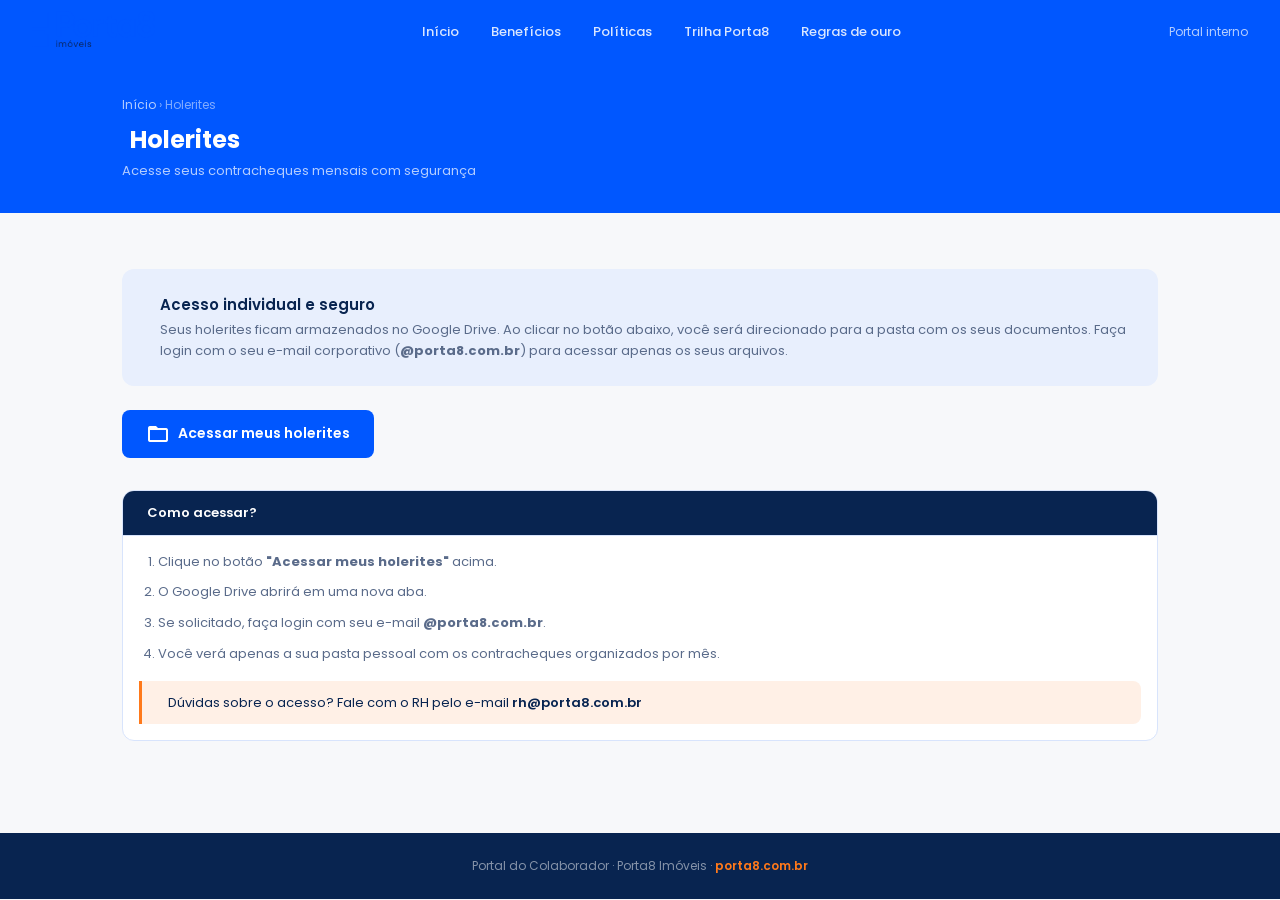
==== pages/holerites.html @ 3cd1a080 "Add files via upload" ====
<!DOCTYPE html>
<html lang="pt-BR">
<head>
  <meta charset="UTF-8">
  <meta name="viewport" content="width=device-width, initial-scale=1.0">
  <title>Holerites · Portal Porta8</title>
  <link rel="stylesheet" href="../assets/style.css">
  <link href="https://fonts.googleapis.com/icon?family=Material+Icons" rel="stylesheet">
</head>
<body>

<nav class="nav">
  <a href="../index.html" class="nav-logo">
    <img src="../assets/logo.png" alt="Porta8 Imóveis">
  </a>
  <div class="nav-links">
    <a href="../index.html">Início</a>
    <a href="beneficios.html">Benefícios</a>
    <a href="politicas.html">Políticas</a>
    <a href="trilha.html">Trilha Porta8</a>
    <a href="regras.html">Regras de ouro</a>
  </div>
  <div class="nav-right">
    <span class="nav-label">Portal interno</span>
  </div>
</nav>

<div class="page-header">
  <div class="container" style="padding-top:0;padding-bottom:0;">
    <div class="breadcrumb"><a href="../index.html">Início</a> › Holerites</div>
    <h1><i class="ti ti-receipt" style="margin-right:8px;"></i>Holerites</h1>
    <p>Acesse seus contracheques mensais com segurança</p>
  </div>
</div>

<div class="container">

  <div class="holerite-info" style="margin-top:1.5rem;">
    <i class="ti ti-lock holerite-icon"></i>
    <div>
      <div class="holerite-title">Acesso individual e seguro</div>
      <div class="holerite-text">Seus holerites ficam armazenados no Google Drive. Ao clicar no botão abaixo, você será direcionado para a pasta com os seus documentos. Faça login com o seu e-mail corporativo (<strong>@porta8.com.br</strong>) para acessar apenas os seus arquivos.</div>
    </div>
  </div>

  <div style="display: flex; gap: 12px; flex-wrap: wrap; margin-bottom: 2rem;">
    <a href="https://drive.google.com/drive/u/0/folders/1fA8RD1n10DUE3ceKfsEEvx8o8hdI8AmV" target="_blank" class="btn-primary">
      <span class="material-icons">folder_open</span> Acessar meus holerites
    </a>
  </div>

  <div class="widget">
    <div class="widget-header marinho">
      <i class="ti ti-help-circle" style="font-size:16px;"></i>
      <span class="widget-title">Como acessar?</span>
    </div>
    <div class="widget-body">
      <ol style="padding-left: 1.2rem; display: flex; flex-direction: column; gap: 10px;">
        <li>Clique no botão <strong>"Acessar meus holerites"</strong> acima.</li>
        <li>O Google Drive abrirá em uma nova aba.</li>
        <li>Se solicitado, faça login com seu e-mail <strong>@porta8.com.br</strong>.</li>
        <li>Você verá apenas a sua pasta pessoal com os contracheques organizados por mês.</li>
      </ol>
      <div class="aviso" style="margin-top: 1rem; margin-bottom: 0;">
        <i class="ti ti-info-circle aviso-icon"></i>
        <div class="aviso-text">Dúvidas sobre o acesso? Fale com o RH pelo e-mail <strong>rh@porta8.com.br</strong></div>
      </div>
    </div>
  </div>

</div>

<div class="footer">
  Portal do Colaborador · Porta8 Imóveis · <a href="https://www.porta8.com.br" target="_blank">porta8.com.br</a>
</div>

</body>
</html>
---- assets/style.css ----
@import url('https://fonts.googleapis.com/css2?family=Poppins:wght@400;500;600;700&display=swap');

*, *::before, *::after { box-sizing: border-box; margin: 0; padding: 0; }

:root {
  --azul: #0057FF;
  --laranja: #FF791A;
  --marinho: #082450;
  --cinza-claro: #F7F8FA;
  --azul-claro: #C6D7FB;
  --azul-medio: #E8EFFD;
  --laranja-claro: #FFF0E6;
  --texto: #082450;
  --texto-secundario: #5A6B8A;
  --borda: #D8E4FC;
  --radius: 12px;
  --radius-sm: 8px;
}

body {
  font-family: 'Poppins', sans-serif;
  background: var(--cinza-claro);
  color: var(--texto);
  min-height: 100vh;
}

/* NAV */
.nav {
  background: var(--azul);
  padding: 0 2rem;
  display: flex;
  align-items: center;
  justify-content: space-between;
  height: 64px;
  position: sticky;
  top: 0;
  z-index: 100;
}

.nav-logo img { height: 36px; }

.nav-links { display: flex; gap: 2rem; }
.nav-links a {
  color: rgba(255,255,255,0.85);
  text-decoration: none;
  font-size: 13px;
  font-weight: 500;
  transition: color 0.2s;
}
.nav-links a:hover { color: #fff; }
.nav-links a.active { color: #fff; border-bottom: 2px solid var(--laranja); padding-bottom: 2px; }

.nav-right { display: flex; align-items: center; gap: 12px; }
.nav-label { color: rgba(255,255,255,0.7); font-size: 12px; }

/* HERO */
.hero {
  background: var(--azul);
  padding: 3rem 2rem 4rem;
  color: #fff;
}
.hero-eyebrow { color: var(--laranja); font-size: 12px; font-weight: 600; text-transform: uppercase; letter-spacing: 0.08em; margin-bottom: 8px; }
.hero-title { font-size: 2rem; font-weight: 700; line-height: 1.25; margin-bottom: 8px; }
.hero-sub { color: rgba(255,255,255,0.7); font-size: 14px; }

/* CARDS RÁPIDOS */
.quick-bar {
  background: var(--marinho);
  padding: 1rem 2rem;
  display: flex;
  gap: 10px;
  flex-wrap: wrap;
}
.quick-btn {
  background: rgba(255,255,255,0.1);
  color: #fff;
  border: 1px solid rgba(255,255,255,0.2);
  border-radius: 20px;
  padding: 6px 16px;
  font-size: 12px;
  font-weight: 600;
  font-family: 'Poppins', sans-serif;
  cursor: pointer;
  text-decoration: none;
  transition: background 0.2s;
  display: inline-flex;
  align-items: center;
  gap: 6px;
}
.quick-btn:hover { background: rgba(255,255,255,0.2); }
.quick-btn.destaque { background: var(--laranja); border-color: var(--laranja); }

/* CONTENT */
.container { max-width: 1100px; margin: 0 auto; padding: 2rem; }

.section-label {
  font-size: 11px;
  font-weight: 600;
  color: var(--azul);
  text-transform: uppercase;
  letter-spacing: 0.08em;
  margin-bottom: 1rem;
}

/* GRID DE CARDS */
.cards-grid {
  display: grid;
  grid-template-columns: repeat(auto-fill, minmax(200px, 1fr));
  gap: 12px;
  margin-bottom: 2rem;
}

.card {
  background: #fff;
  border-radius: var(--radius);
  border: 1px solid var(--borda);
  padding: 1.25rem;
  text-decoration: none;
  color: var(--texto);
  display: flex;
  flex-direction: column;
  gap: 10px;
  transition: border-color 0.2s, transform 0.15s;
  cursor: pointer;
}
.card:hover { border-color: var(--azul); transform: translateY(-2px); }

.card-icon {
  width: 56px;
  height: 56px;
  border-radius: 12px;
  display: flex;
  align-items: center;
  justify-content: center;
  font-size: 28px;
  margin-bottom: 4px;
}
.card-icon .material-icons { font-size: 28px; }
.card-icon.azul { background: var(--azul-medio); color: var(--azul); }
.card-icon.laranja { background: var(--laranja-claro); color: var(--laranja); }
.card-icon.marinho { background: #EAF0FA; color: var(--marinho); }
.card-icon.verde { background: #EAF3DE; color: #3B6D11; }

.card-title { font-size: 14px; font-weight: 600; color: var(--marinho); line-height: 1.3; }
.card-desc { font-size: 12px; color: var(--texto-secundario); line-height: 1.5; }
.card-badge {
  display: inline-flex;
  align-items: center;
  gap: 4px;
  font-size: 10px;
  font-weight: 600;
  color: var(--laranja);
  margin-top: auto;
}

/* AVISO */
.aviso {
  background: var(--laranja-claro);
  border-left: 3px solid var(--laranja);
  border-radius: 0 var(--radius-sm) var(--radius-sm) 0;
  padding: 12px 16px;
  margin-bottom: 1.5rem;
  display: flex;
  align-items: flex-start;
  gap: 10px;
}
.aviso-icon { color: var(--laranja); font-size: 18px; margin-top: 1px; flex-shrink: 0; }
.aviso-text { font-size: 13px; color: var(--marinho); line-height: 1.5; }
.aviso-text strong { font-weight: 600; }

/* DIVIDER */
.divider { height: 1px; background: var(--borda); margin: 1.5rem 0; }

/* WIDGET CARD (reflexão, aniversariantes, recados) */
.widget {
  background: #fff;
  border-radius: var(--radius);
  border: 1px solid var(--borda);
  overflow: hidden;
  margin-bottom: 12px;
}
.widget-header {
  padding: 12px 16px;
  display: flex;
  align-items: center;
  gap: 8px;
  border-bottom: 1px solid var(--borda);
}
.widget-header.azul { background: var(--azul); color: #fff; }
.widget-header.laranja { background: var(--laranja); color: #fff; }
.widget-header.marinho { background: var(--marinho); color: #fff; }
.widget-title { font-size: 13px; font-weight: 600; }
.widget-body { padding: 16px; font-size: 13px; color: var(--texto-secundario); line-height: 1.6; }

/* ANIVERSARIANTES */
.aniv-list { display: flex; flex-direction: column; gap: 10px; }
.aniv-item { display: flex; align-items: center; gap: 10px; }
.aniv-avatar {
  width: 36px; height: 36px; border-radius: 50%;
  background: var(--azul-medio); color: var(--azul);
  display: flex; align-items: center; justify-content: center;
  font-size: 12px; font-weight: 700; flex-shrink: 0;
}
.aniv-info { flex: 1; }
.aniv-nome { font-size: 13px; font-weight: 600; color: var(--marinho); }
.aniv-data { font-size: 11px; color: var(--texto-secundario); }
.aniv-bolo { font-size: 18px; }

/* RECADO */
.recado-item {
  padding: 10px 0;
  border-bottom: 1px solid var(--borda);
  font-size: 13px;
  color: var(--texto);
  line-height: 1.5;
}
.recado-item:last-child { border-bottom: none; padding-bottom: 0; }
.recado-data { font-size: 11px; color: var(--texto-secundario); margin-top: 2px; }

/* FOOTER */
.footer {
  background: var(--marinho);
  color: rgba(255,255,255,0.5);
  text-align: center;
  padding: 1.5rem;
  font-size: 12px;
  margin-top: 3rem;
}
.footer a { color: var(--laranja); text-decoration: none; font-weight: 600; }

/* PAGE HEADER */
.page-header {
  background: var(--azul);
  padding: 2rem;
  color: #fff;
}
.page-header h1 { font-size: 1.5rem; font-weight: 700; margin-bottom: 4px; }
.page-header p { color: rgba(255,255,255,0.7); font-size: 13px; }
.breadcrumb { font-size: 12px; color: rgba(255,255,255,0.5); margin-bottom: 8px; }
.breadcrumb a { color: rgba(255,255,255,0.7); text-decoration: none; }
.breadcrumb a:hover { color: #fff; }

/* FORM EMBED */
.form-wrap {
  background: #fff;
  border-radius: var(--radius);
  border: 1px solid var(--borda);
  overflow: hidden;
}
.form-wrap iframe { display: block; width: 100%; border: none; }

/* POLITICAS */
.politica-item {
  background: #fff;
  border-radius: var(--radius);
  border: 1px solid var(--borda);
  padding: 1.25rem;
  margin-bottom: 10px;
  display: flex;
  align-items: center;
  gap: 14px;
  text-decoration: none;
  color: var(--texto);
  transition: border-color 0.2s;
}
.politica-item:hover { border-color: var(--azul); }
.politica-icon { color: var(--azul); font-size: 24px; flex-shrink: 0; }
.politica-title { font-size: 14px; font-weight: 600; color: var(--marinho); }
.politica-desc { font-size: 12px; color: var(--texto-secundario); margin-top: 2px; }

/* BENEFICIO */
.beneficio-card {
  background: #fff;
  border-radius: var(--radius);
  border: 1px solid var(--borda);
  padding: 1.5rem;
  display: flex;
  gap: 16px;
  align-items: flex-start;
  margin-bottom: 12px;
}
.beneficio-icon {
  width: 48px; height: 48px;
  border-radius: 12px;
  background: var(--azul-medio);
  color: var(--azul);
  display: flex; align-items: center; justify-content: center;
  font-size: 22px;
  flex-shrink: 0;
}
.beneficio-icon.laranja { background: var(--laranja-claro); color: var(--laranja); }
.beneficio-title { font-size: 15px; font-weight: 600; color: var(--marinho); margin-bottom: 4px; }
.beneficio-text { font-size: 13px; color: var(--texto-secundario); line-height: 1.6; }

/* REGRAS */
.regra-item {
  background: #fff;
  border-radius: var(--radius);
  border: 1px solid var(--borda);
  padding: 1.25rem 1.5rem;
  margin-bottom: 10px;
  display: flex;
  gap: 14px;
  align-items: flex-start;
}
.regra-num {
  min-width: 32px; height: 32px;
  background: var(--azul);
  color: #fff;
  border-radius: 50%;
  display: flex; align-items: center; justify-content: center;
  font-size: 13px;
  font-weight: 700;
  flex-shrink: 0;
}
.regra-title { font-size: 14px; font-weight: 600; color: var(--marinho); margin-bottom: 4px; }
.regra-text { font-size: 13px; color: var(--texto-secundario); line-height: 1.6; }

/* TRILHA */
.curso-card {
  background: #fff;
  border-radius: var(--radius);
  border: 1px solid var(--borda);
  padding: 1.25rem;
  display: flex;
  gap: 14px;
  align-items: center;
  text-decoration: none;
  color: var(--texto);
  margin-bottom: 10px;
  transition: border-color 0.2s;
}
.curso-card:hover { border-color: var(--azul); }
.curso-icon { color: var(--azul); font-size: 22px; flex-shrink: 0; }
.curso-title { font-size: 14px; font-weight: 600; color: var(--marinho); }
.curso-plataforma { font-size: 12px; color: var(--texto-secundario); }
.curso-arrow { margin-left: auto; color: var(--azul); font-size: 18px; }

/* HOLERITE */
.holerite-info {
  background: var(--azul-medio);
  border-radius: var(--radius);
  padding: 1.5rem;
  margin-bottom: 1.5rem;
  display: flex;
  gap: 14px;
  align-items: flex-start;
}
.holerite-icon { color: var(--azul); font-size: 28px; flex-shrink: 0; }
.holerite-title { font-size: 15px; font-weight: 600; color: var(--marinho); margin-bottom: 4px; }
.holerite-text { font-size: 13px; color: var(--texto-secundario); line-height: 1.6; }

.btn-primary {
  background: var(--azul);
  color: #fff;
  border: none;
  border-radius: var(--radius-sm);
  padding: 12px 24px;
  font-size: 14px;
  font-weight: 600;
  font-family: 'Poppins', sans-serif;
  cursor: pointer;
  text-decoration: none;
  display: inline-flex;
  align-items: center;
  gap: 8px;
  transition: opacity 0.2s;
}
.btn-primary:hover { opacity: 0.9; }

.btn-laranja {
  background: var(--laranja);
  color: #fff;
  border: none;
  border-radius: var(--radius-sm);
  padding: 12px 24px;
  font-size: 14px;
  font-weight: 600;
  font-family: 'Poppins', sans-serif;
  cursor: pointer;
  text-decoration: none;
  display: inline-flex;
  align-items: center;
  gap: 8px;
  transition: opacity 0.2s;
}
.btn-laranja:hover { opacity: 0.9; }

/* SIDEBAR LAYOUT */
.layout-2col { display: grid; grid-template-columns: 1fr 320px; gap: 1.5rem; align-items: start; }
@media (max-width: 768px) { .layout-2col { grid-template-columns: 1fr; } .nav-links { display: none; } }
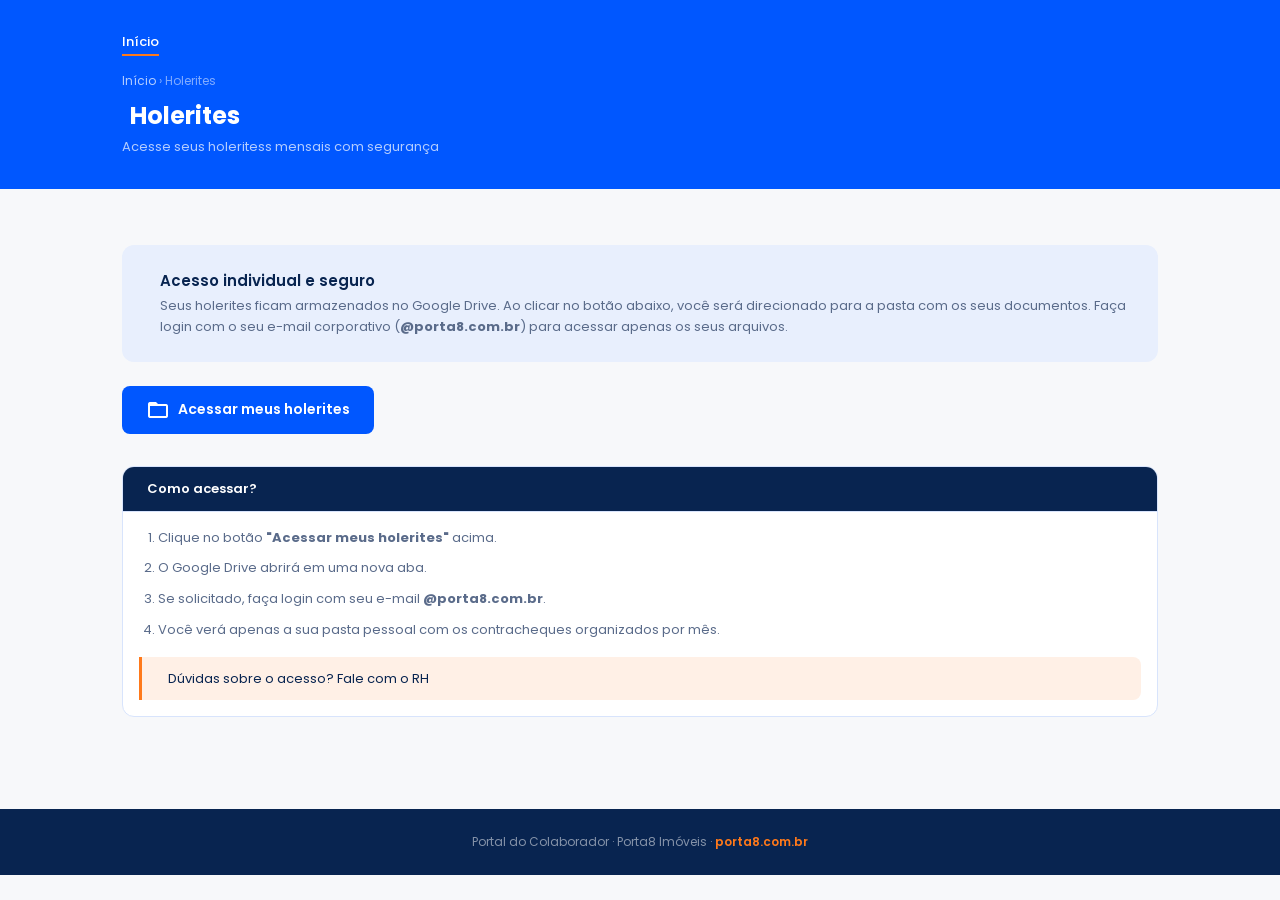
==== commit 93ee6e5f: "Update holerites.html" ====
--- a/pages/holerites.html
+++ b/pages/holerites.html
@@ -9,27 +9,16 @@
 </head>
 <body>
 
-<nav class="nav">
-  <a href="../index.html" class="nav-logo">
-    <img src="../assets/logo.png" alt="Porta8 Imóveis">
-  </a>
-  <div class="nav-links">
-    <a href="../index.html">Início</a>
-    <a href="beneficios.html">Benefícios</a>
-    <a href="politicas.html">Políticas</a>
-    <a href="trilha.html">Trilha Porta8</a>
-    <a href="regras.html">Regras de ouro</a>
-  </div>
-  <div class="nav-right">
-    <span class="nav-label">Portal interno</span>
-  </div>
-</nav>
+
 
 <div class="page-header">
   <div class="container" style="padding-top:0;padding-bottom:0;">
+    <div class="nav-links" style="margin-bottom:1rem;">
+      <a href="../index.html" style="color:#fff; font-size:13px; font-weight:500; text-decoration:none; border-bottom: 2px solid var(--laranja); padding-bottom:2px;">Início</a>
+    </div>
     <div class="breadcrumb"><a href="../index.html">Início</a> › Holerites</div>
     <h1><i class="ti ti-receipt" style="margin-right:8px;"></i>Holerites</h1>
-    <p>Acesse seus contracheques mensais com segurança</p>
+    <p>Acesse seus holeritess mensais com segurança</p>
   </div>
 </div>
 
@@ -44,7 +33,7 @@
   </div>
 
   <div style="display: flex; gap: 12px; flex-wrap: wrap; margin-bottom: 2rem;">
-    <a href="https://drive.google.com/drive/u/0/folders/1fA8RD1n10DUE3ceKfsEEvx8o8hdI8AmV" target="_blank" class="btn-primary">
+    <a href="https://sites.google.com/porta8.com.br/portal-do-colaborador/holerites" target="_blank" class="btn-primary">
       <span class="material-icons">folder_open</span> Acessar meus holerites
     </a>
   </div>
@@ -63,7 +52,7 @@
       </ol>
       <div class="aviso" style="margin-top: 1rem; margin-bottom: 0;">
         <i class="ti ti-info-circle aviso-icon"></i>
-        <div class="aviso-text">Dúvidas sobre o acesso? Fale com o RH pelo e-mail <strong>rh@porta8.com.br</strong></div>
+        <div class="aviso-text">Dúvidas sobre o acesso? Fale com o RH </strong></div>
       </div>
     </div>
   </div>
--- a/assets/style.css
+++ b/assets/style.css
@@ -30,14 +30,15 @@
   padding: 0 2rem;
   display: flex;
   align-items: center;
-  justify-content: space-between;
+  justify-content: flex-start;
+  gap: 2rem;
   height: 64px;
   position: sticky;
   top: 0;
   z-index: 100;
 }
 
-.nav-logo img { height: 36px; }
+.nav-logo img { height: 36px; max-width: 120px; object-fit: contain; }
 
 .nav-links { display: flex; gap: 2rem; }
 .nav-links a {
@@ -50,13 +51,13 @@
 .nav-links a:hover { color: #fff; }
 .nav-links a.active { color: #fff; border-bottom: 2px solid var(--laranja); padding-bottom: 2px; }
 
-.nav-right { display: flex; align-items: center; gap: 12px; }
+.nav-right { display: flex; align-items: center; gap: 12px; margin-left: auto; }
 .nav-label { color: rgba(255,255,255,0.7); font-size: 12px; }
 
 /* HERO */
 .hero {
   background: var(--azul);
-  padding: 3rem 2rem 4rem;
+  padding: 1.5rem 2rem;
   color: #fff;
 }
 .hero-eyebrow { color: var(--laranja); font-size: 12px; font-weight: 600; text-transform: uppercase; letter-spacing: 0.08em; margin-bottom: 8px; }
@@ -66,7 +67,7 @@
 /* CARDS RÁPIDOS */
 .quick-bar {
   background: var(--marinho);
-  padding: 1rem 2rem;
+  padding: 0.5rem 2rem;
   display: flex;
   gap: 10px;
   flex-wrap: wrap;
@@ -119,6 +120,8 @@
   color: var(--texto);
   display: flex;
   flex-direction: column;
+  align-items: center;
+  text-align: center;
   gap: 10px;
   transition: border-color 0.2s, transform 0.15s;
   cursor: pointer;
@@ -171,7 +174,7 @@
 /* DIVIDER */
 .divider { height: 1px; background: var(--borda); margin: 1.5rem 0; }
 
-/* WIDGET CARD (reflexão, aniversariantes, recados) */
+/* WIDGET */
 .widget {
   background: #fff;
   border-radius: var(--radius);
